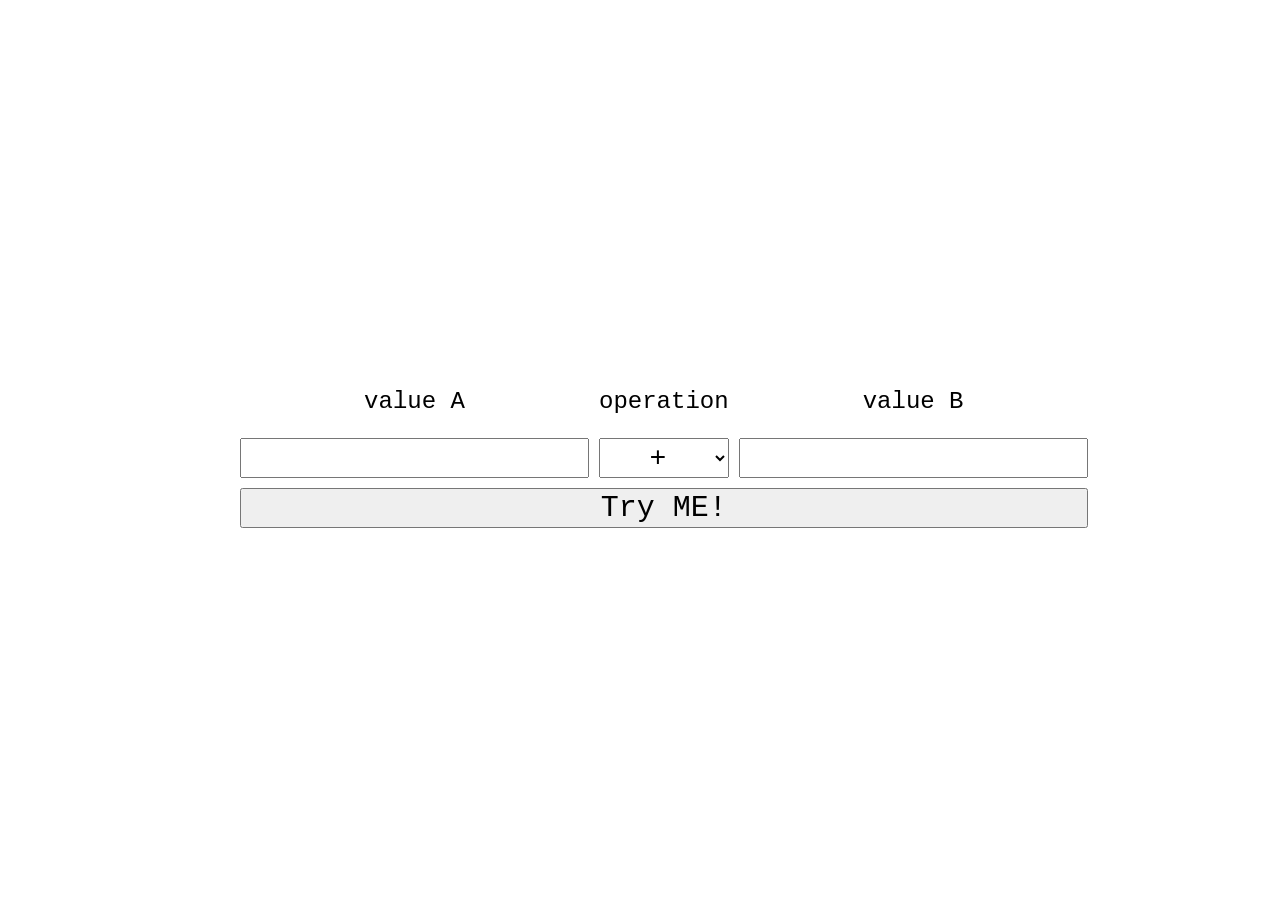
==== discovery_piscine/cell03/ex02/calc.html @ 3f202dad "16Sep" ====
<!DOCTYPE html>
<html lang="en">
  <head>
    <title>Calculator</title>
    <style>
      * {
        font-family: monospace;
      }
      .main-container {
        display: flex;
        align-items: center;
        justify-content: center;
        height: 100vh;
      }
      #calc-form {
        display: grid;
        grid-template-columns: 1fr 1fr 1fr;
        grid-template-rows: 1fr 1fr 1fr;
        grid-template-areas:
          "lab-a lab-sign lab-b"
          "inp-a inp-sign inp-b"
          "cal cal cal";
        row-gap: 10px;
        column-gap: 10px;
      }
      label {
        font-size: 24px;
        text-align: center;
      }
      input {
        text-align: center;
        font-size: 28px;
      }
      select {
        text-align: center;
        font-size: 28px;
      }
      #label-a {
        grid-area: lab-a;
      }
      #input-a {
        grid-area: inp-a;
      }
      #lab-opt {
        grid-area: lab-sign;
      }
      #opt {
        grid-area: inp-sign;
      }
      #label-b {
        grid-area: lab-b;
      }
      #input-b {
        grid-area: inp-b;
      }
      #btn {
        grid-area: cal;
        font-size: 30px;
      }
      .frm-calc {
        width: 800px;
      }
    </style>
  </head>
  <body>
    <div class="main-container">
      <div class="frm-calc">
        <form id="calc-form">
          <label id="label-a" for="value-a">value A</label>
          <input
            id="input-a"
            type="text"
            name="value-a"
            onchange="checkNum(this)"
          />

          <label for="opt" id="lab-opt">operation</label>
          <select name="opt" id="sel-opt" onchange="showOpt(this)">
            <option value="plus">+</option>
            <option value="minus">-</option>
            <option value="multiply">*</option>
            <option value="divide">/</option>
            <option value="mod">%</option>
          </select>

          <label id="label-b" for="value-b">value B</label>
          <input
            id="input-b"
            type="text"
            name="value-b"
            onchange="checkNum(this)"
          />

          <input type="submit" id="btn" value="Try ME!"></input>
        </form>
      </div>
    </div>
    <script>
      const calcForm = document.getElementById('calc-form');
      setInterval(() => {
        alert("Please, use me...");
      }, 30000)
      
      function checkNum(obj) {
        if (obj.value < 0) {
          alert("Error :(");
          console.log("Error :(");
        }
      }

      function showOpt(obj) {
        console.log(obj.value);
      }

      calcForm.addEventListener("submit", (e) => {
        const valueA = document.getElementById("input-a").value;
        const valueB = document.getElementById("input-b").value;
        const opt = document.getElementById("sel-opt").value;
        calculation(valueA, valueB, opt);
        e.preventDefault()
      })

      function calculation(valueA, valueB, opt) {
        if (opt == "divide" || opt == "mod") {
            if (valueB == 0) {
              alert("It's over 9000!");
              console.log("It's over 9000!");
              return;
            }
        }
          switch (opt) {
            case "plus" :
              alert(`result: ${parseInt(valueA) + parseInt(valueB)}`)
              console.log(`result: ${parseInt(valueA) + parseInt(valueB)}`);
              break;
            case "minus" :
              alert(`result: ${parseInt(valueA) - parseInt(valueB)}`)
              console.log(`result: ${parseInt(valueA) - parseInt(valueB)}`);
              break;
            case "multiply" :
              alert(`result: ${parseInt(valueA) * parseInt(valueB)}`)
              console.log(`result: ${parseInt(valueA) * parseInt(valueB)}`);
              break;
            case "divide" :
              alert(`result: ${parseInt(valueA) / parseInt(valueB)}`)
              console.log(`result: ${parseInt(valueA) / parseInt(valueB)}`);
              break;
            case "mod" :
              alert(`result: ${parseInt(valueA) % parseInt(valueB)}`)
              console.log(`result: ${parseInt(valueA) % parseInt(valueB)}`);
              break;
          }
      }
    </script>
  </body>
</html>
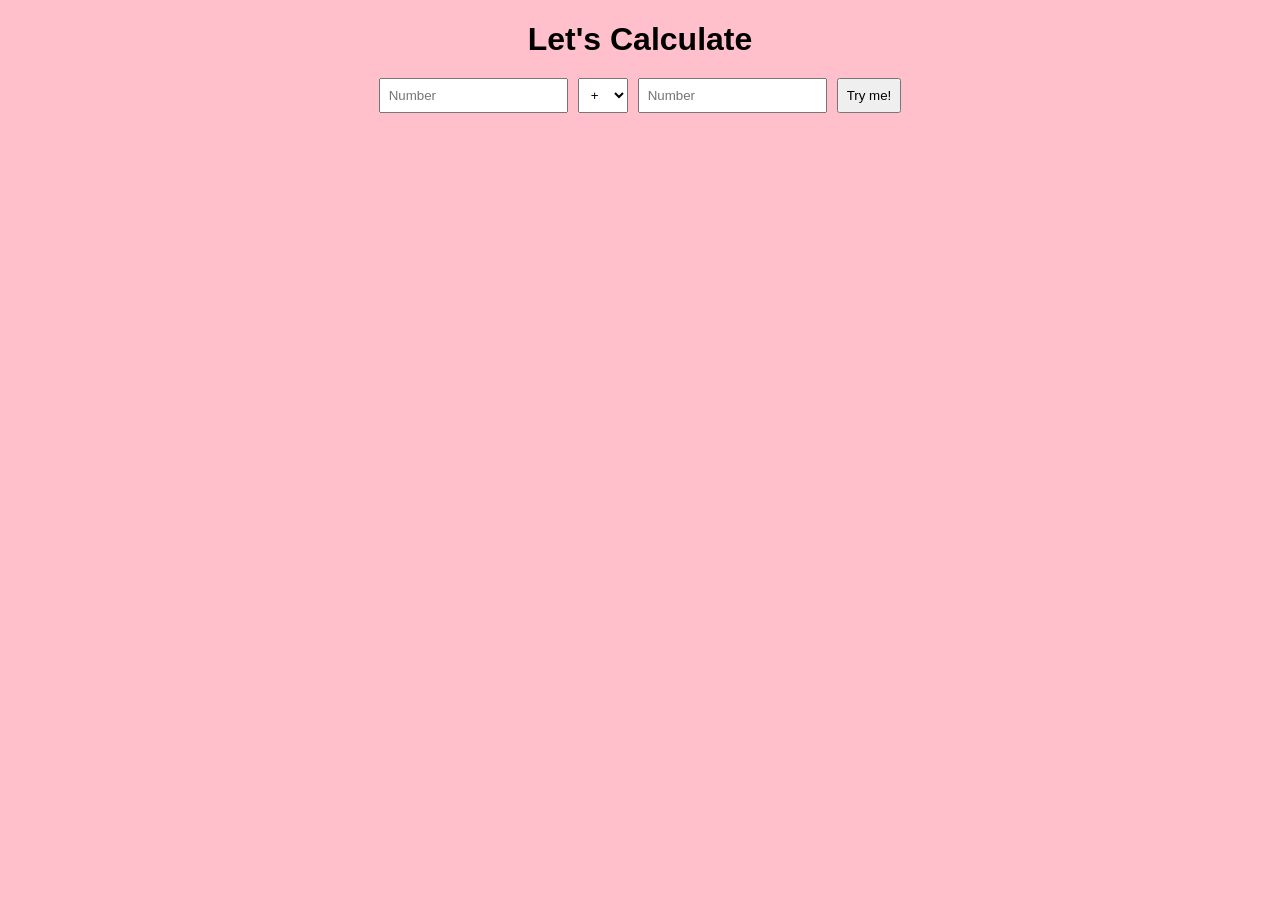
==== commit e5bc7bf3: "all ex" ====
--- a/discovery_piscine/cell03/ex02/calc.html
+++ b/discovery_piscine/cell03/ex02/calc.html
@@ -1,156 +1,29 @@
 <!DOCTYPE html>
 <html lang="en">
-  <head>
+<head>
+    <meta charset="UTF-8">
+    <meta name="viewport" content="width=device-width, initial-scale=1.0">
     <title>Calculator</title>
-    <style>
-      * {
-        font-family: monospace;
-      }
-      .main-container {
-        display: flex;
-        align-items: center;
-        justify-content: center;
-        height: 100vh;
-      }
-      #calc-form {
-        display: grid;
-        grid-template-columns: 1fr 1fr 1fr;
-        grid-template-rows: 1fr 1fr 1fr;
-        grid-template-areas:
-          "lab-a lab-sign lab-b"
-          "inp-a inp-sign inp-b"
-          "cal cal cal";
-        row-gap: 10px;
-        column-gap: 10px;
-      }
-      label {
-        font-size: 24px;
-        text-align: center;
-      }
-      input {
-        text-align: center;
-        font-size: 28px;
-      }
-      select {
-        text-align: center;
-        font-size: 28px;
-      }
-      #label-a {
-        grid-area: lab-a;
-      }
-      #input-a {
-        grid-area: inp-a;
-      }
-      #lab-opt {
-        grid-area: lab-sign;
-      }
-      #opt {
-        grid-area: inp-sign;
-      }
-      #label-b {
-        grid-area: lab-b;
-      }
-      #input-b {
-        grid-area: inp-b;
-      }
-      #btn {
-        grid-area: cal;
-        font-size: 30px;
-      }
-      .frm-calc {
-        width: 800px;
-      }
-    </style>
-  </head>
-  <body>
-    <div class="main-container">
-      <div class="frm-calc">
-        <form id="calc-form">
-          <label id="label-a" for="value-a">value A</label>
-          <input
-            id="input-a"
-            type="text"
-            name="value-a"
-            onchange="checkNum(this)"
-          />
+    <link rel="stylesheet" href="calc.css">
+</head>
+<body>
+    <h1>Let's Calculate</h1>
+    <div class="calculator">
+        <input type="text" id="left" placeholder="Number">
 
-          <label for="opt" id="lab-opt">operation</label>
-          <select name="opt" id="sel-opt" onchange="showOpt(this)">
-            <option value="plus">+</option>
-            <option value="minus">-</option>
-            <option value="multiply">*</option>
-            <option value="divide">/</option>
-            <option value="mod">%</option>
-          </select>
+        <select id="operator">
+            <option value="+">+</option>
+            <option value="-">-</option>
+            <option value="*">*</option>
+            <option value="/">/</option>
+            <option value="%">%</option>
+        </select>
 
-          <label id="label-b" for="value-b">value B</label>
-          <input
-            id="input-b"
-            type="text"
-            name="value-b"
-            onchange="checkNum(this)"
-          />
+        <input type="text" id="right" placeholder="Number">
+        
+        <input type="submit" id="calculate" value="Try me!">
+    </div>
 
-          <input type="submit" id="btn" value="Try ME!"></input>
-        </form>
-      </div>
-    </div>
-    <script>
-      const calcForm = document.getElementById('calc-form');
-      setInterval(() => {
-        alert("Please, use me...");
-      }, 30000)
-      
-      function checkNum(obj) {
-        if (obj.value < 0) {
-          alert("Error :(");
-          console.log("Error :(");
-        }
-      }
-
-      function showOpt(obj) {
-        console.log(obj.value);
-      }
-
-      calcForm.addEventListener("submit", (e) => {
-        const valueA = document.getElementById("input-a").value;
-        const valueB = document.getElementById("input-b").value;
-        const opt = document.getElementById("sel-opt").value;
-        calculation(valueA, valueB, opt);
-        e.preventDefault()
-      })
-
-      function calculation(valueA, valueB, opt) {
-        if (opt == "divide" || opt == "mod") {
-            if (valueB == 0) {
-              alert("It's over 9000!");
-              console.log("It's over 9000!");
-              return;
-            }
-        }
-          switch (opt) {
-            case "plus" :
-              alert(`result: ${parseInt(valueA) + parseInt(valueB)}`)
-              console.log(`result: ${parseInt(valueA) + parseInt(valueB)}`);
-              break;
-            case "minus" :
-              alert(`result: ${parseInt(valueA) - parseInt(valueB)}`)
-              console.log(`result: ${parseInt(valueA) - parseInt(valueB)}`);
-              break;
-            case "multiply" :
-              alert(`result: ${parseInt(valueA) * parseInt(valueB)}`)
-              console.log(`result: ${parseInt(valueA) * parseInt(valueB)}`);
-              break;
-            case "divide" :
-              alert(`result: ${parseInt(valueA) / parseInt(valueB)}`)
-              console.log(`result: ${parseInt(valueA) / parseInt(valueB)}`);
-              break;
-            case "mod" :
-              alert(`result: ${parseInt(valueA) % parseInt(valueB)}`)
-              console.log(`result: ${parseInt(valueA) % parseInt(valueB)}`);
-              break;
-          }
-      }
-    </script>
-  </body>
+    <script src="calc.js"></script>
+</body>
 </html>
--- a/discovery_piscine/cell03/ex02/calc.css
+++ b/discovery_piscine/cell03/ex02/calc.css
@@ -0,0 +1,21 @@
+body {
+    font-family: Arial, sans-serif;
+    text-align: center;
+    background-color: pink;
+}
+
+h1 {
+    margin-bottom: 20px;
+}
+
+.calculator {
+    display: flex;
+    justify-content: center;
+    align-items: center;
+    gap: 10px;
+}
+
+input,
+select {
+    padding: 8px;
+}
